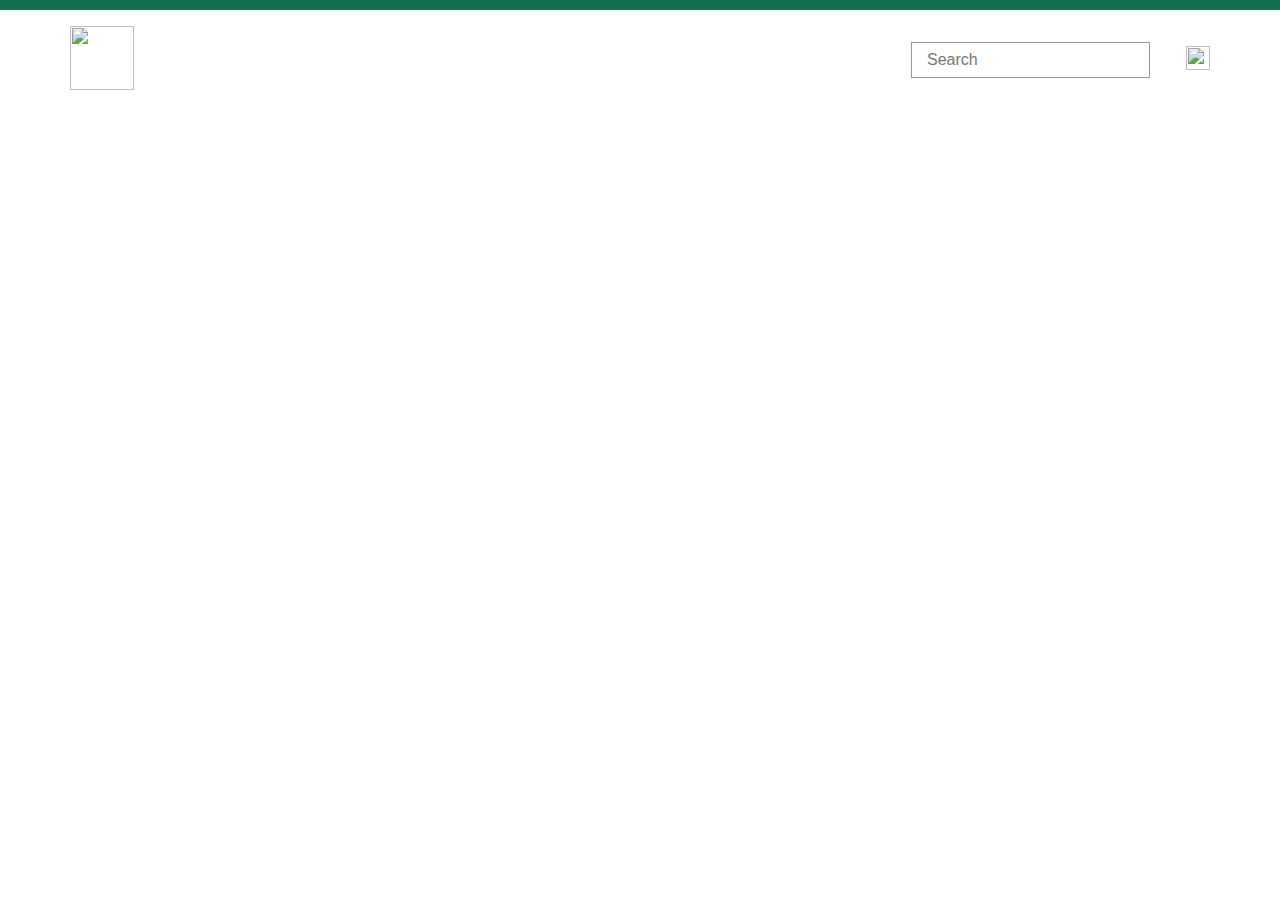
==== UI Starbucks/index.html @ 9ca585f5 "header" ====
<!DOCTYPE html>
<html lang="en">
<head>
    <meta charset="UTF-8">
    <meta name="viewport" content="width=device-width, initial-scale=1.0">
    <link rel="stylesheet" type="text/css" href="./assets/css/style.css">
    <title>Starbucks</title>
</head>
<body>
    <header>
        <div class="line"></div>
        <div class="container header--area">
            <div class="header-left">
                <a href="/"> <img src="assets/img/logo.png"> </a>
            </div>
            <div class="header--right">
                <div class="header--search">
                    <form>
                        <input type="text" name="search" placeholder="Search">
                        <button>
                            <img src="assets/img/loupe.png">
                        </button>
                    </form>
                </div>
                <div class="header--menu">
                    <img src="assets/img/menu.png">
                </div>
            </div>
        </div>
    </header>
</body>
</html>
---- UI Starbucks/assets/css/style.css ----
@import url('https://fonts.googleapis.com/css2?family=Open+Sans:ital@0;1&family=Oswald:wght@400;700&display=swap');

*{
    margin: 0;
    padding: 0;
}

body{
    font-family: 'Open Sans',sans-serif;
}

header .line{
    background-color: #117050;
    height: 10px;
}

.container{
    max-width: 1140px;
    margin: auto;
}

.header--area{
    display: flex;
    justify-content:space-between;
    align-items:center;
    height: 100px;
}

.header-left img{
    width:64px;
    height: 64px;
}

.header--right {
    display:flex;
    align-items: center;
}

.header--search form{
    display:flex;
}

.header--search input{
    font-size: 16px;
    padding:8px 15px;
    border: 1px solid #999;
    outline:0;
    width:100%;
    max-width:250px;
}

.header--search button{
    border:0;
    background: transparent;
    margin-left: -30px;
    cursor:pointer;
}

.header--search button img{
    width:16px;
    height: 16px;
}

.header--menu{
    margin-left: 50px;
    cursor: pointer;
}

.header--menu img{
    width:24px;
    height: 24px;
}
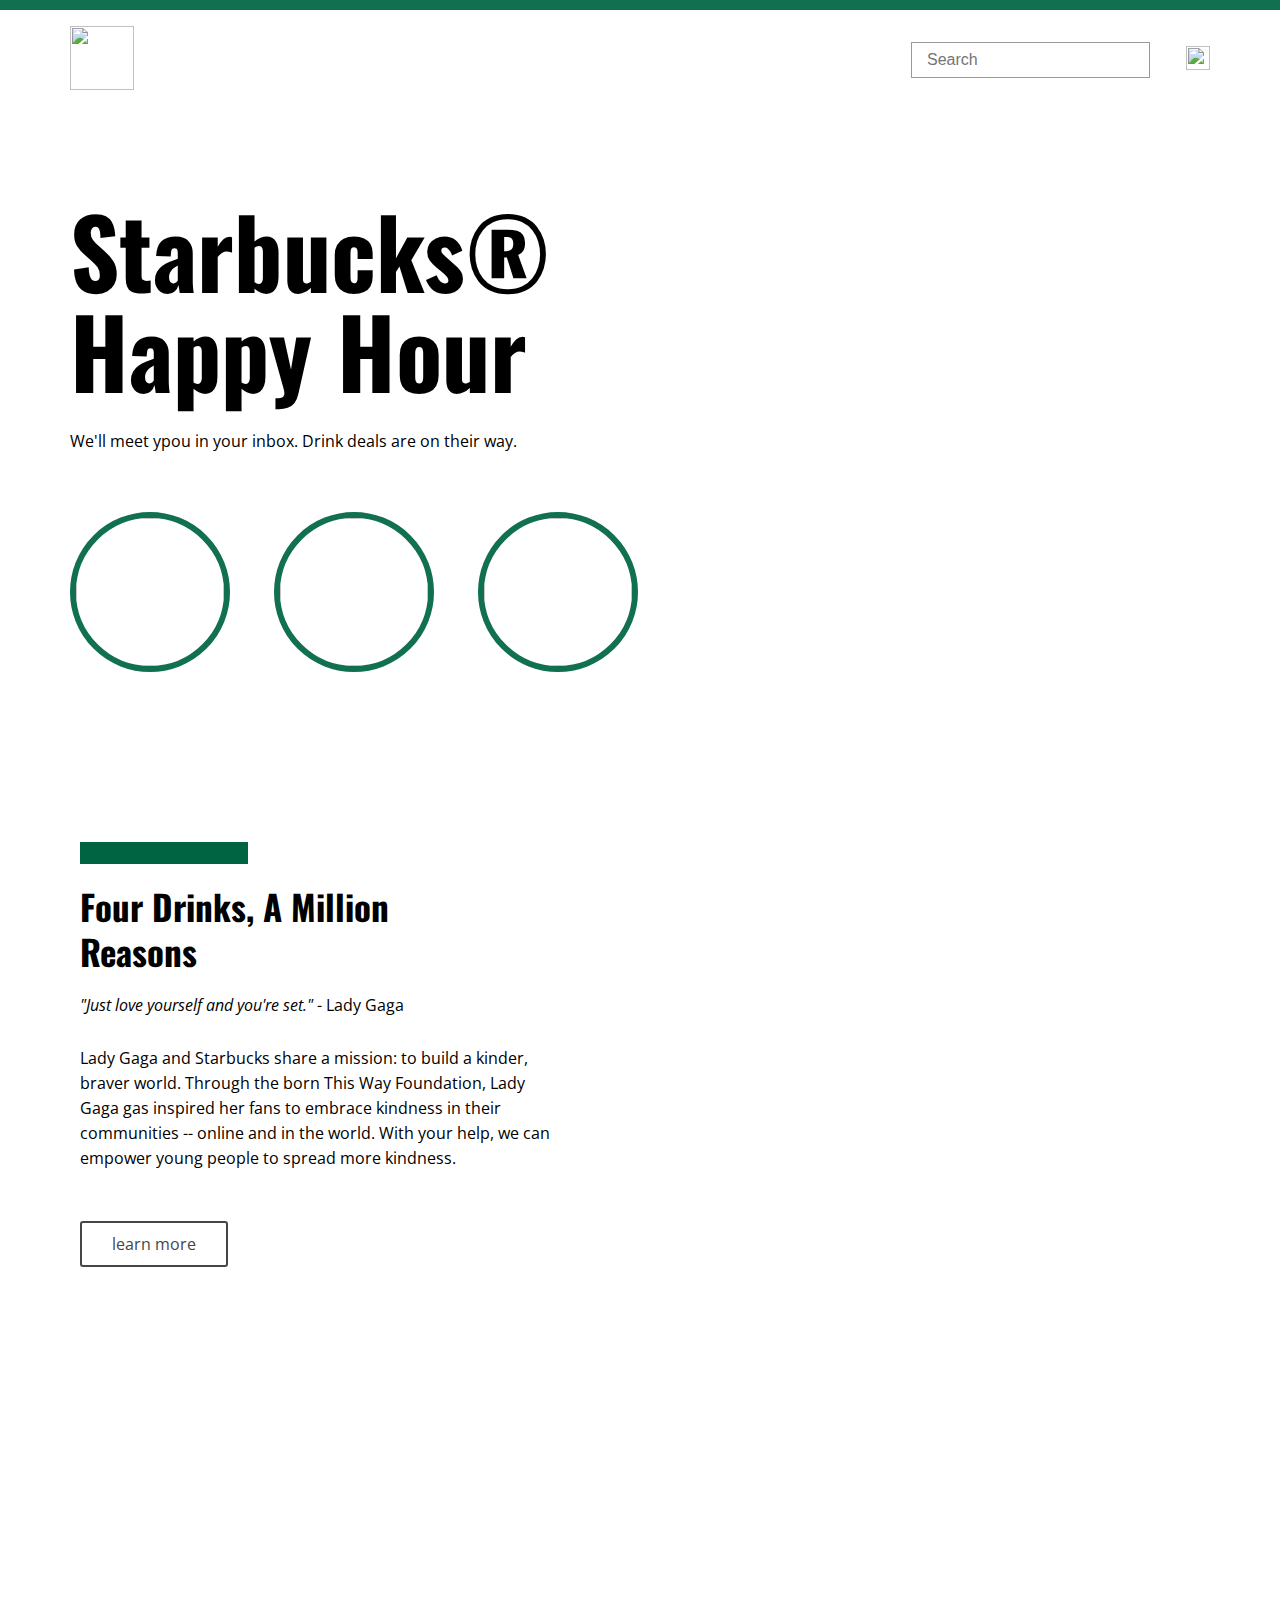
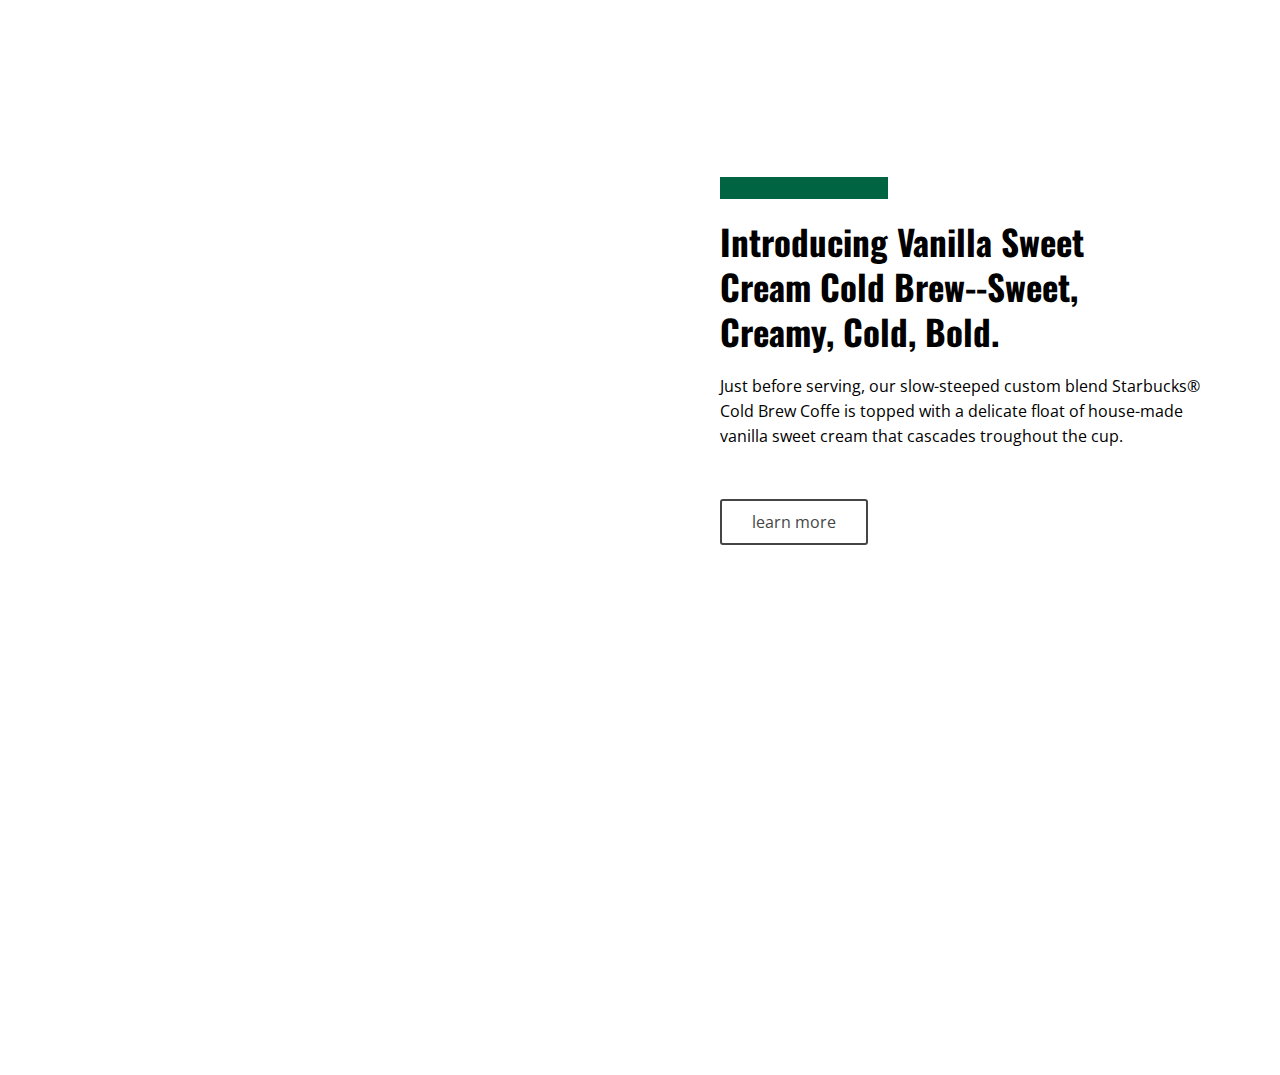
==== commit 001496cd: "area2" ====
--- a/UI Starbucks/index.html
+++ b/UI Starbucks/index.html
@@ -28,5 +28,46 @@
             </div>
         </div>
     </header>
+
+    <section class="banner">
+        <div class="container">
+            <h1>Starbucks® <br/>
+                Happy Hour
+            </h1>
+            <span>We'll meet ypou in your inbox. Drink deals are on their way.</span>
+            <div class="banner--images">
+                <img src="assets/img/c1.jpg">
+                <img src="assets/img/c2.jpg">
+                <img src="assets/img/c3.jpg">
+            </div>
+        </div>
+    </section>
+
+    <section class="area1">
+        <div class="area1--content">
+            <div class="bar"></div>
+            <h2>Four Drinks, A Million<br> Reasons</h2>
+            <div class="area1--quote"> <em> "Just love yourself and you're set."</em> - Lady Gaga </div>
+            <div class="area1--text">Lady Gaga and Starbucks share a mission: to build a kinder, braver world. Through the born This Way Foundation, Lady Gaga gas inspired her fans to embrace kindness in their communities -- online and in the world. With your help, we can empower young people to spread more kindness.</div>
+            <a href="" class="button" >learn more</a>
+        </div>
+        <div class="area1--img1"></div>
+        <div class="area1--img2"></div>
+    </section>
+
+    <section class="area2">
+        <div class="area2--content">
+            <div class="bar"></div>
+            <h2>Introducing Vanilla Sweet<br>
+                Cream Cold Brew--Sweet, <br>
+                Creamy, Cold, Bold.
+            </h2>
+            <div class="area2--text">Just before serving, our slow-steeped custom blend Starbucks® Cold Brew Coffe is topped with a delicate float of house-made vanilla sweet cream that cascades troughout the cup.</div>
+            <a href="" class="button" >learn more</a>
+        </div>
+        <div class="area2--img1"></div>
+        <div class="area2--img2"></div>
+    </section>
+
 </body>
 </html>--- a/UI Starbucks/assets/css/style.css
+++ b/UI Starbucks/assets/css/style.css
@@ -9,14 +9,50 @@
     font-family: 'Open Sans',sans-serif;
 }
 
+.container{
+    max-width: 1140px;
+    margin: auto;
+}
+
+.bar{
+    background-color: #006341;
+    width:168px;
+    height: 22px;
+}
+
+h1{
+    font-size:96px;
+    line-height:100px;
+    font-weight: bold;
+    font-family: 'Oswald', sans-serif;
+    margin-bottom: 30px;
+}
+
+h2{
+    font-family: 'Oswald', sans-serif;
+    font-weight: bold;
+    font-size:35px;
+    line-height: 45px;
+    margin: 20px 0;
+}
+
+.button{
+    display: inline-block;
+    border:2px solid #454545;
+    padding: 10px 30px;
+    border-radius: 3px;
+    color: #454545;
+    text-decoration: none;
+}
+
+.button:hover{
+    color: #FFF;
+    background: #454545;
+}
+
 header .line{
     background-color: #117050;
     height: 10px;
-}
-
-.container{
-    max-width: 1140px;
-    margin: auto;
 }
 
 .header--area{
@@ -69,4 +105,86 @@
 .header--menu img{
     width:24px;
     height: 24px;
+}
+
+.banner{
+    background-image: url(../img/bg.jpg);
+    background-position:center;
+    background-size: cover;
+    padding-top: 90px;
+    padding-bottom: 90px;
+}
+
+.banner--images{
+    margin-top: 60px;
+}
+
+.banner--images img{
+    width:148px;
+    height: 148px;
+    border: 6px solid #117050;
+    border-radius: 50%;
+    margin-right: 40px;
+}
+
+.area1{
+    display:grid;
+    grid-template-columns: repeat(2, 1fr);
+}
+
+.area1--content{
+    padding:80px;
+}
+
+.area1--quote{
+    margin-bottom: 30px;
+}
+
+.area1--text{
+    margin-bottom: 50px;
+    line-height:25px;
+}
+
+.area1--img1{
+    height: 350px;
+    background-image: url('../img/f2.jpg');
+    background-size: cover;
+    background-position:center;
+}
+
+.area1--img2{
+    grid-column: 2/3;
+    grid-row: 1/3;
+    background-image: url('../img/f1.jpg');
+    background-size: cover;
+    background-position:center;
+}
+
+.area2{
+    display:grid;
+    grid-template-columns: repeat(2, 1fr);
+}
+
+.area2--content{
+    padding:80px;
+}
+
+.area2--text{
+    margin-bottom: 50px;
+    line-height:25px;
+}
+
+.area2--img1{
+    height: 450px;
+    background-image: url('../img/f4.jpg');
+    background-size: cover;
+    background-position:center;
+}
+
+.area2--img2{
+    grid-column: 1/2;
+    grid-row: 1/3;
+    background-image: url('../img/f3.jpg');
+    background-size: cover;
+    background-position:center;
 }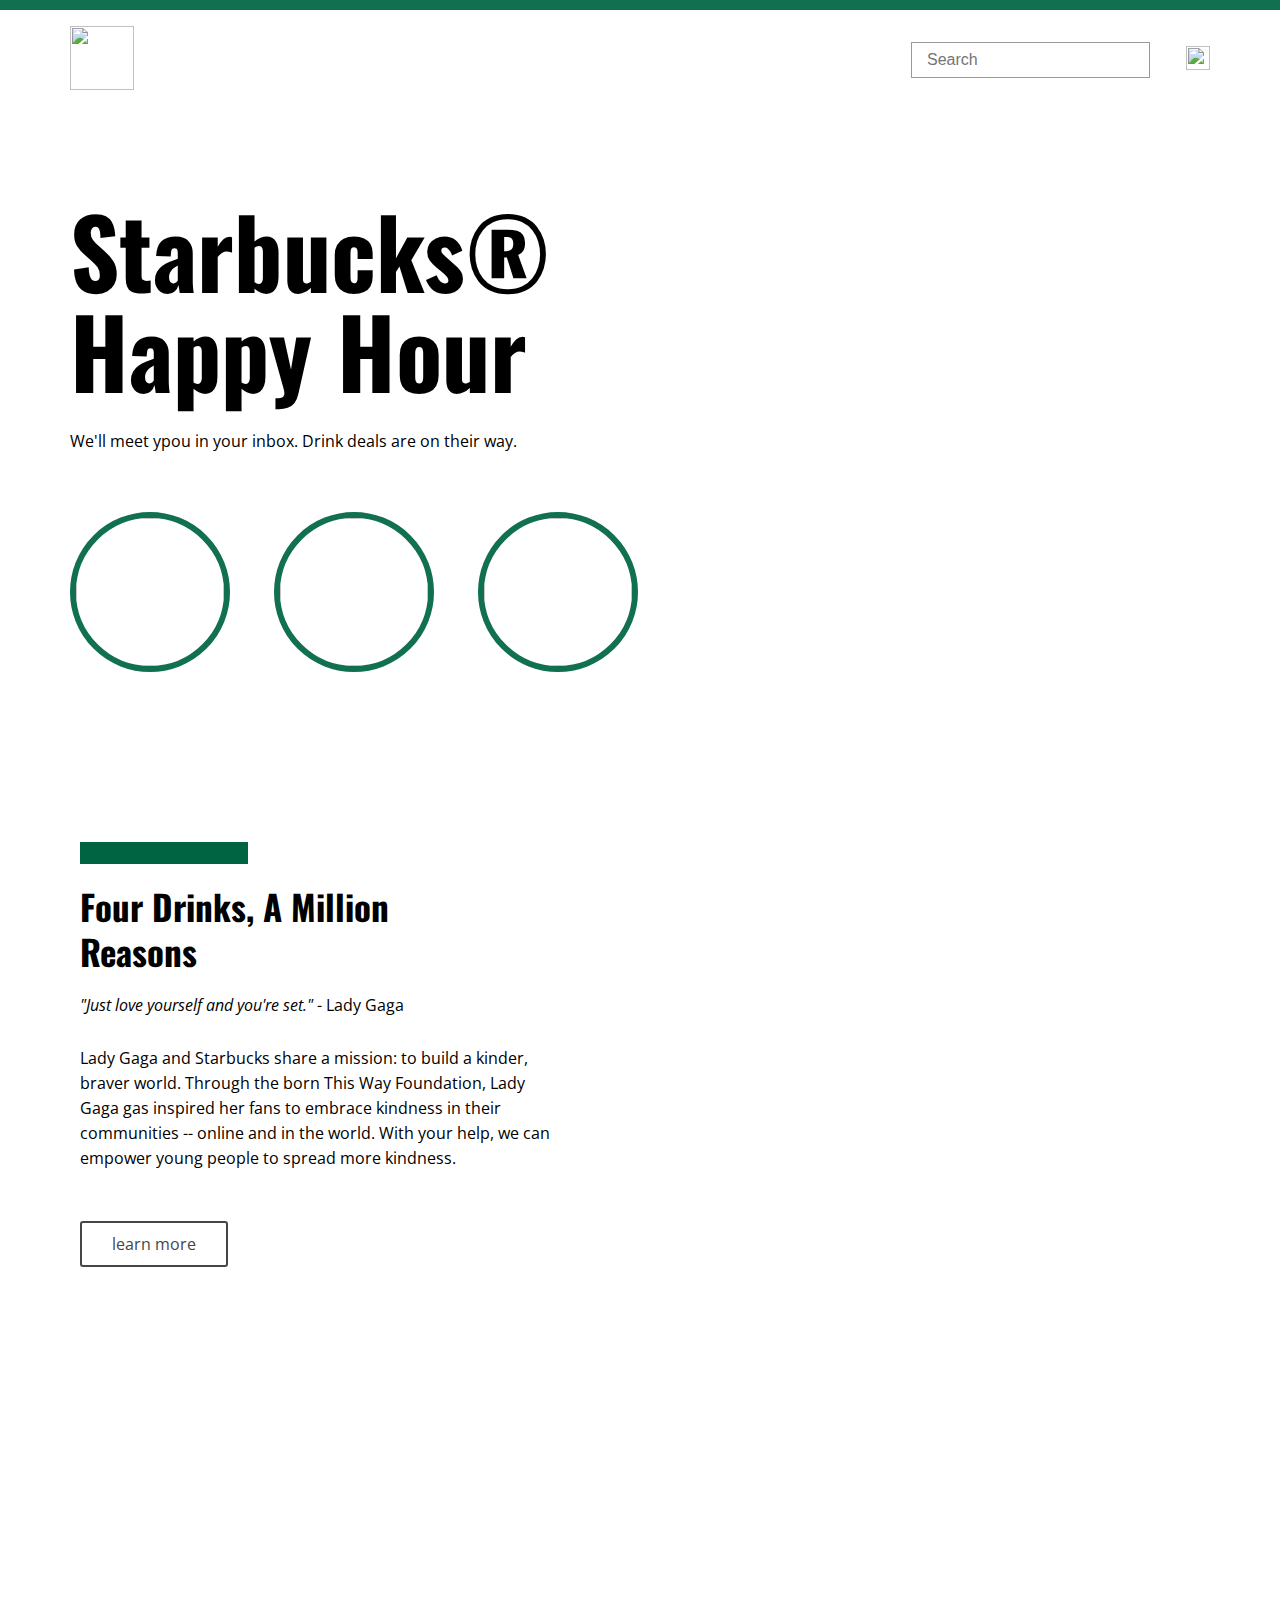
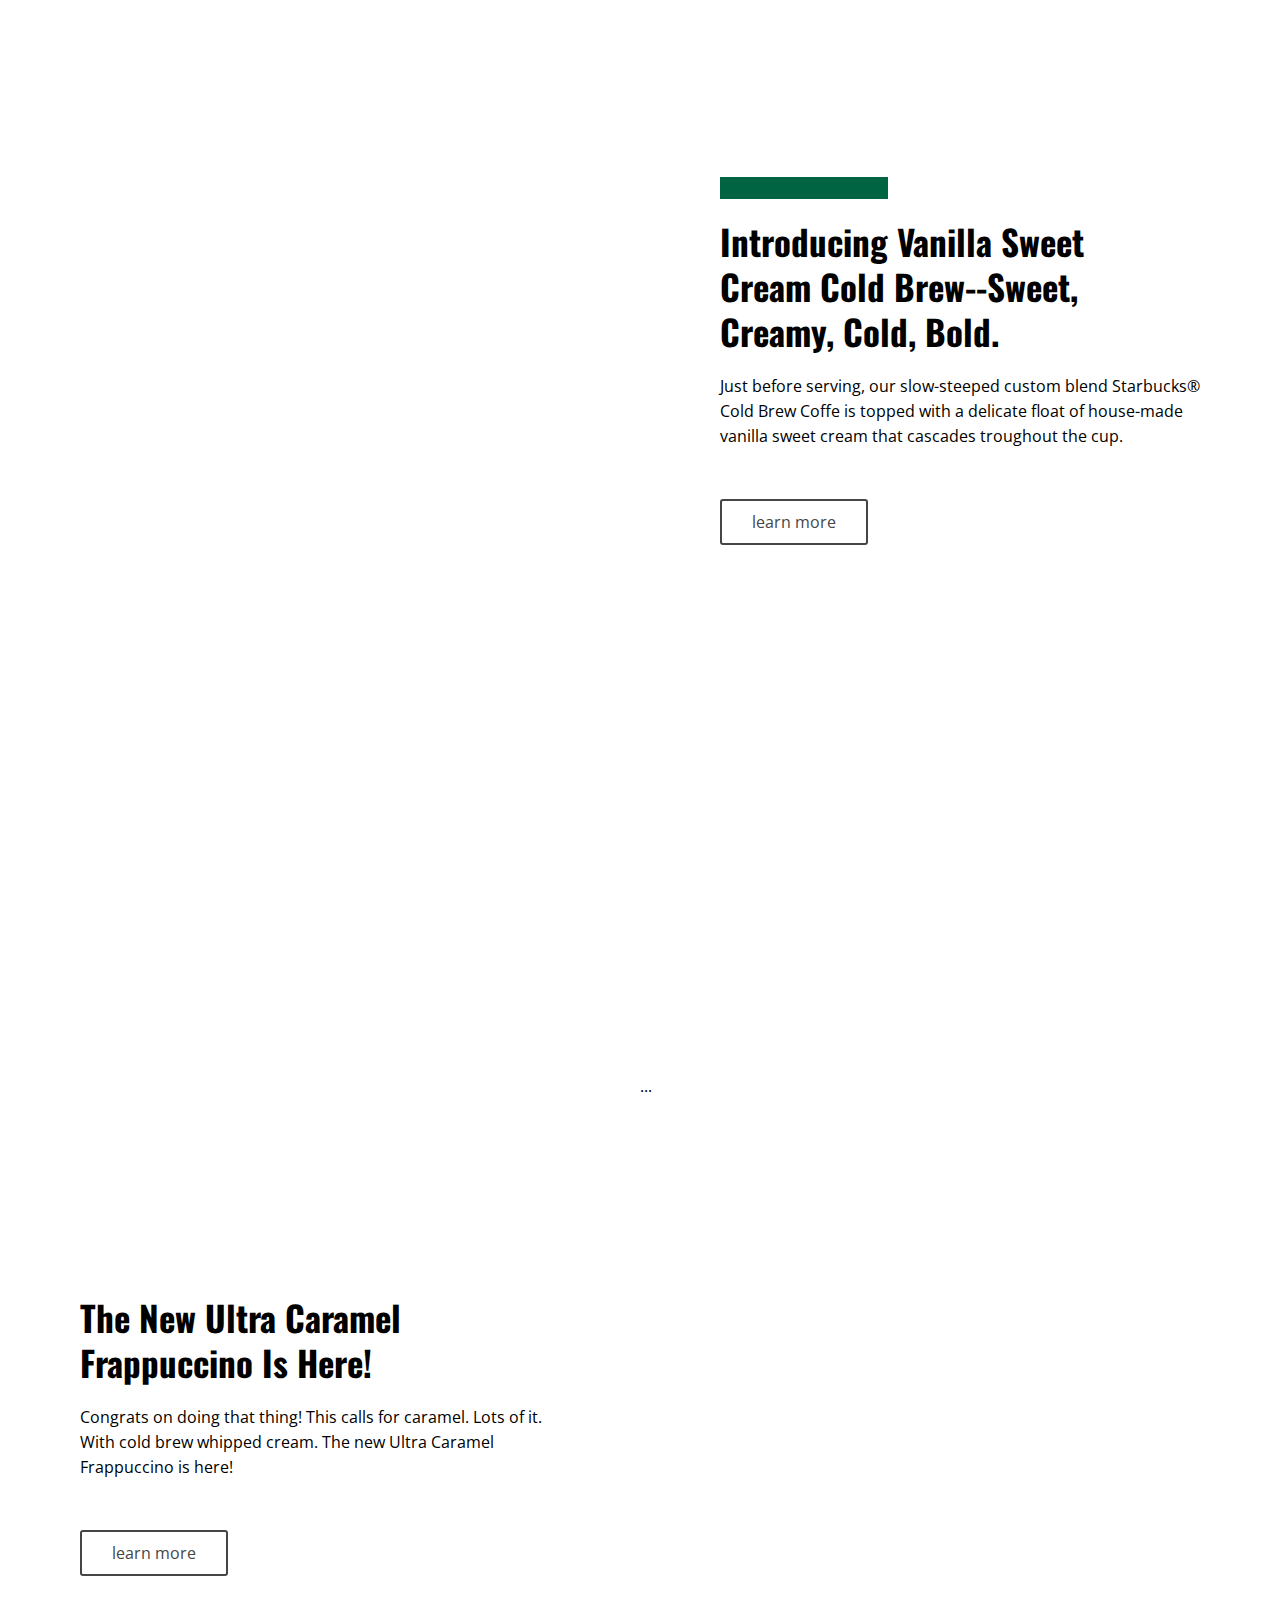
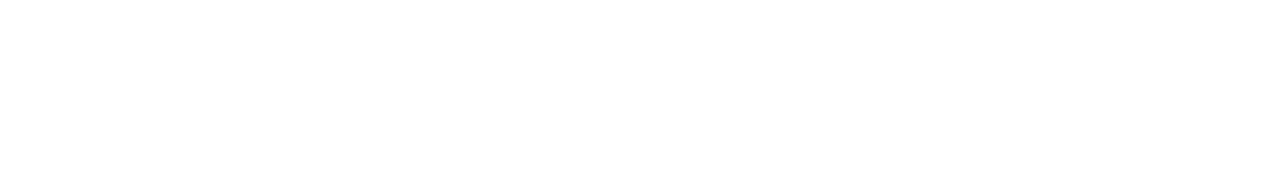
==== commit e25509bf: "area3" ====
--- a/UI Starbucks/index.html
+++ b/UI Starbucks/index.html
@@ -69,5 +69,16 @@
         <div class="area2--img2"></div>
     </section>
 
+    <section class="area3">
+        <div class="area3--content">
+            <h2>The New Ultra Caramel <br>
+                Frappuccino Is Here!
+            </h2>
+            <div class="area3--text">Congrats on doing that thing! This calls for caramel. Lots of it. With cold brew whipped cream. The new Ultra Caramel Frappuccino is here!</div>
+            <a href="" class="button" >learn more</a>
+        </div>
+        <div class="area3--img1">...</div>
+    </section>
+
 </body>
 </html>--- a/UI Starbucks/assets/css/style.css
+++ b/UI Starbucks/assets/css/style.css
@@ -187,4 +187,27 @@
     background-image: url('../img/f3.jpg');
     background-size: cover;
     background-position:center;
+}
+
+.area3{
+    display:grid;
+    grid-template-columns: repeat(2, 1fr);
+}
+
+.area3--content{
+    padding:200px 80px;
+    background-image: url('../img/bg2.jpg');
+    background-size: cover;
+    background-position:left;
+}
+
+.area3--text{
+    margin-bottom: 50px;
+    line-height:25px;
+}
+
+.area3--img1{
+    background-image: url('../img/f5.jpg');
+    background-size: cover;
+    background-position:center;
 }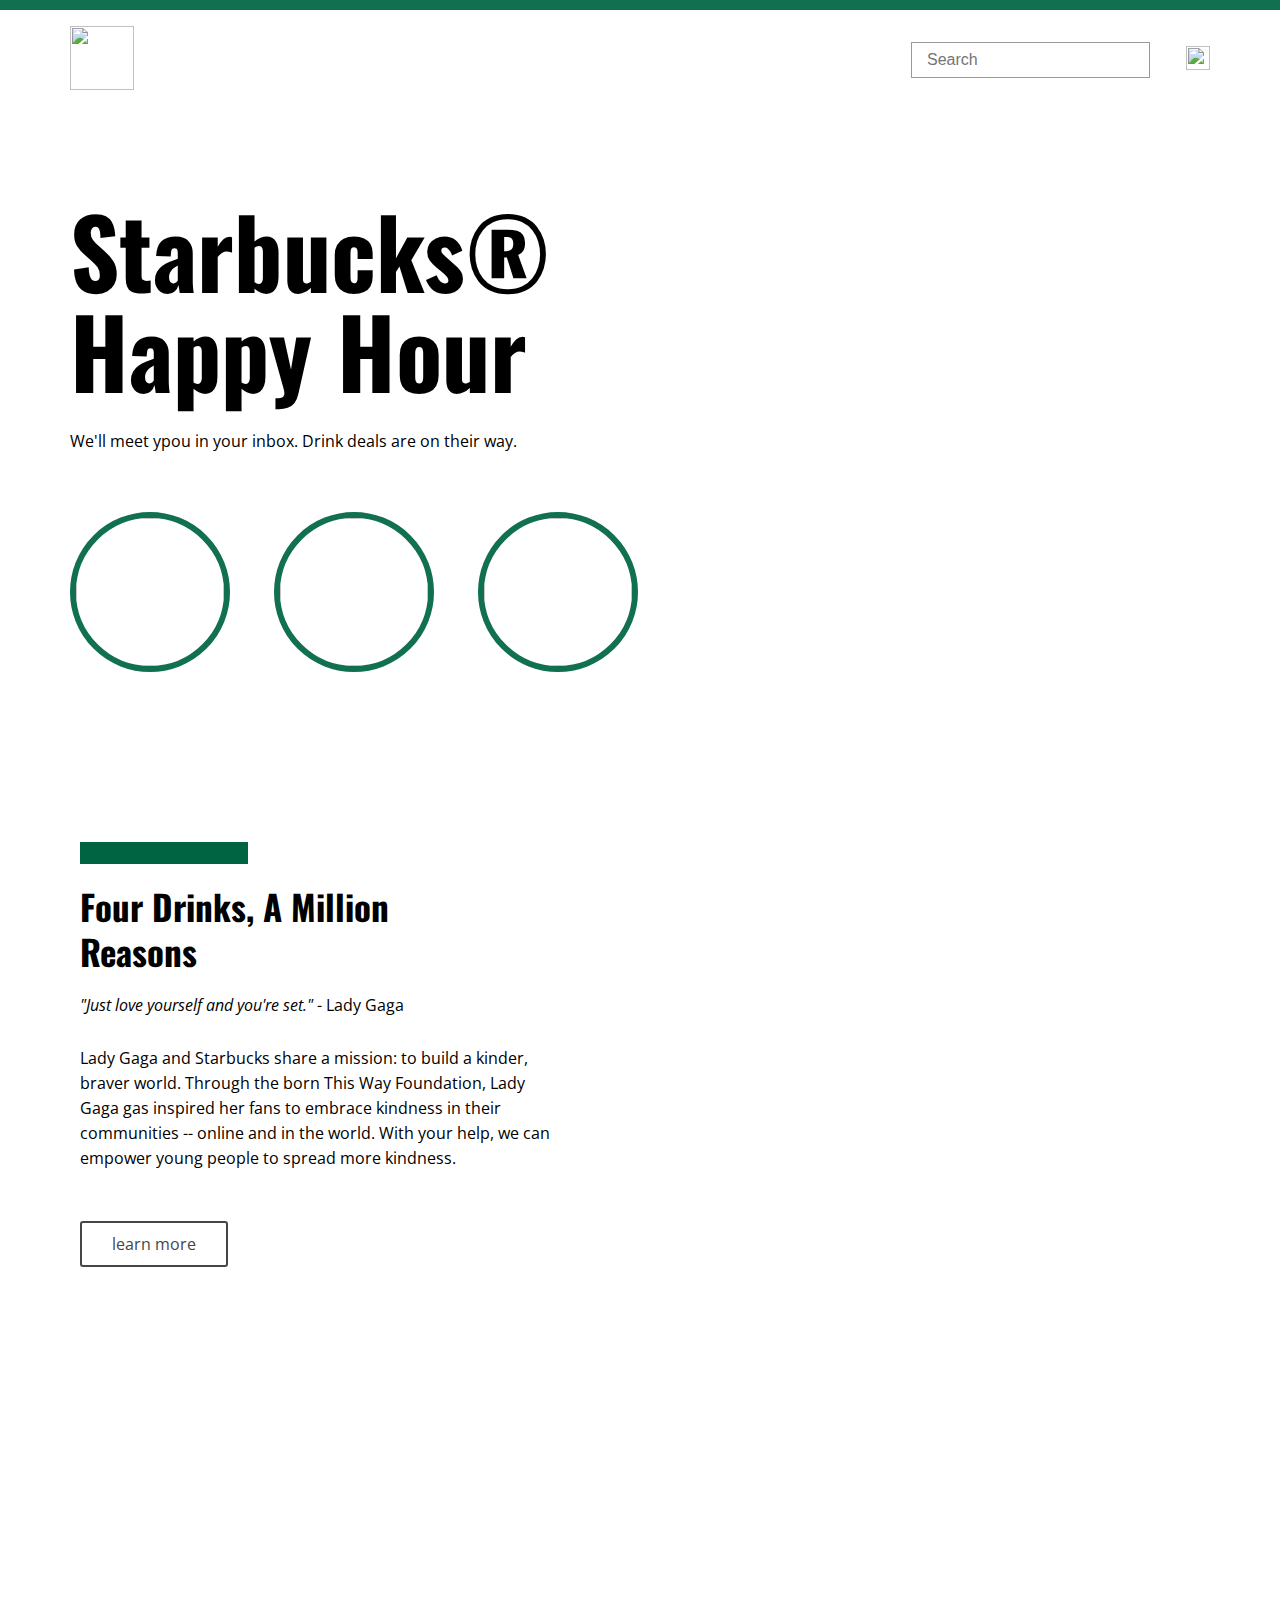
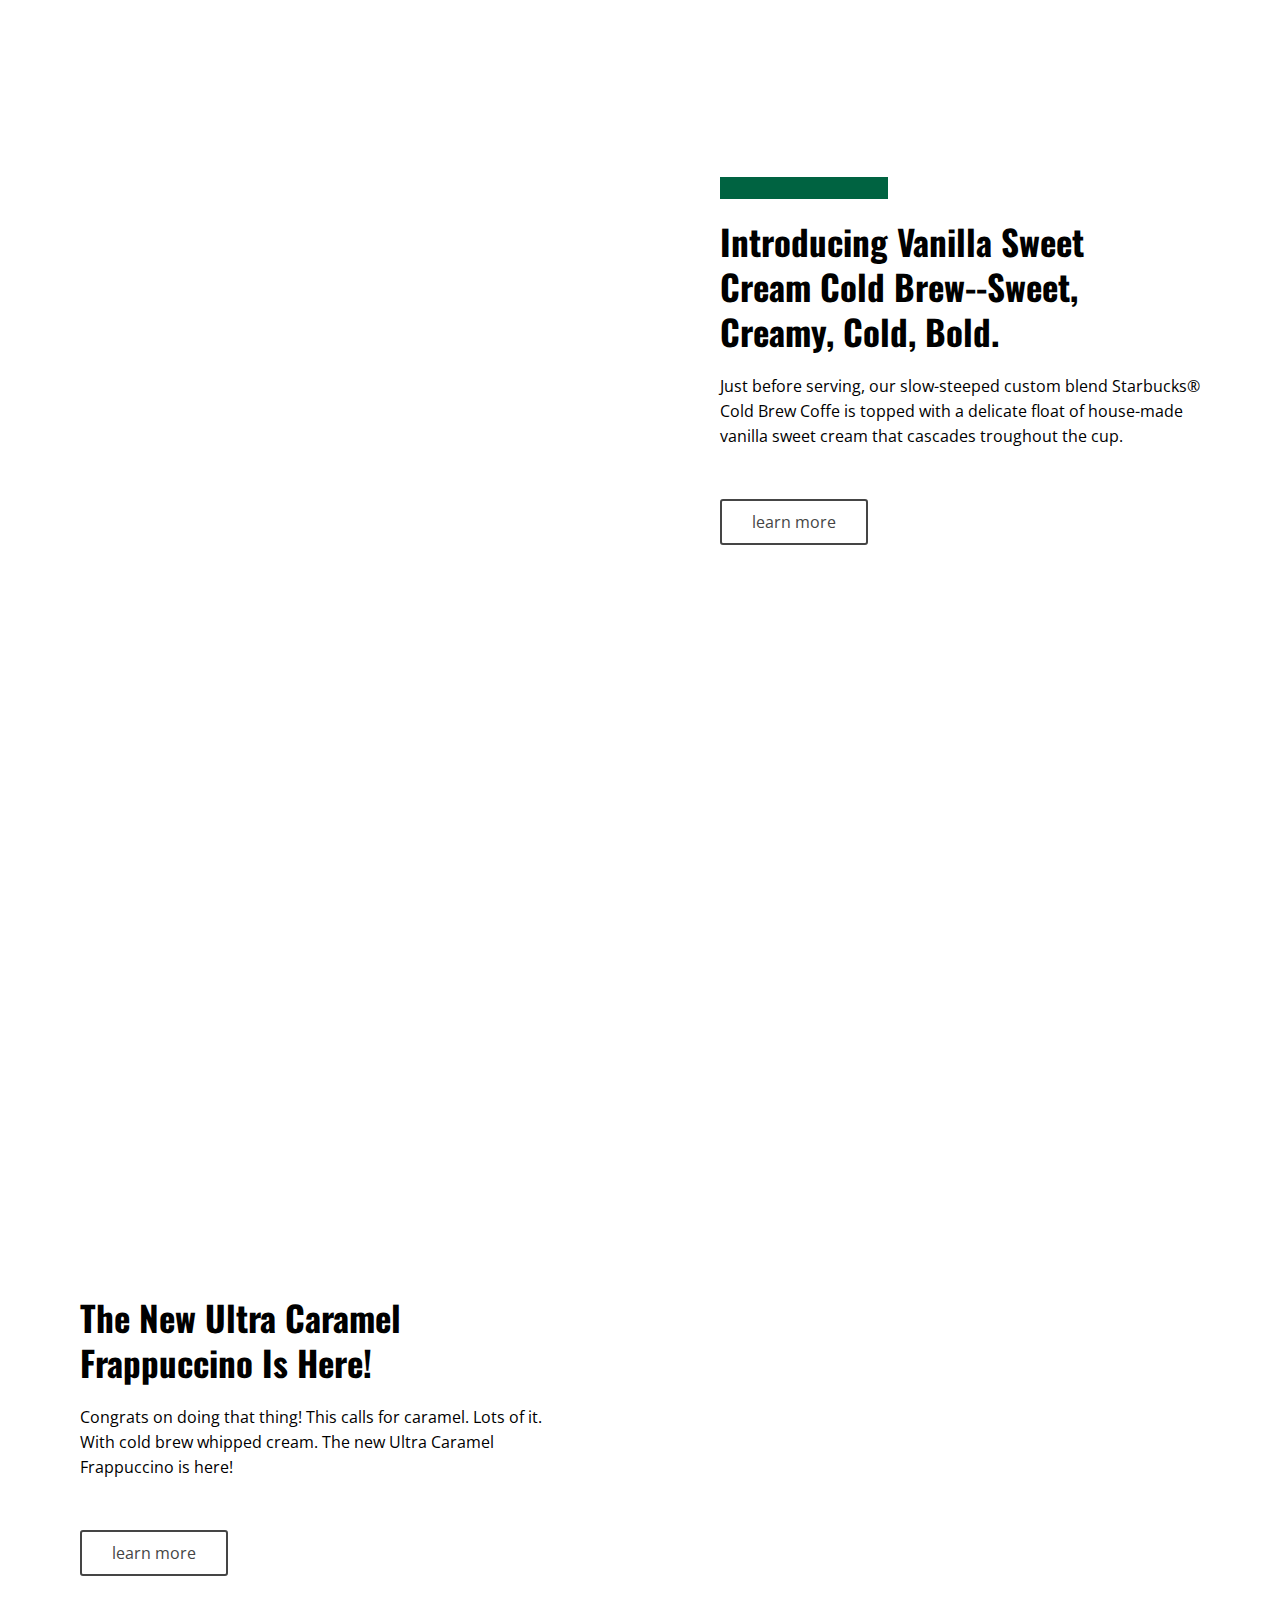
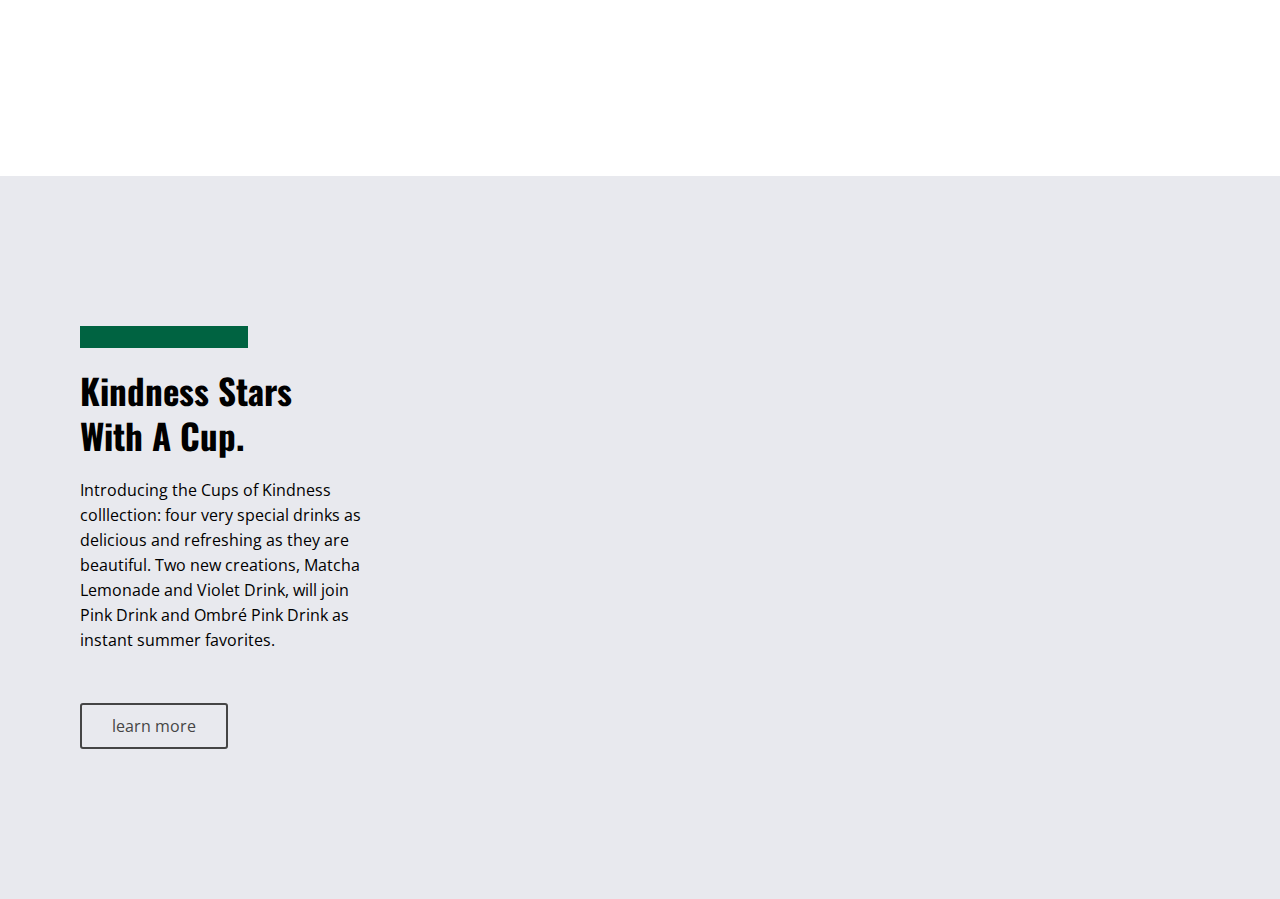
==== commit 34d2bd0a: "area4" ====
--- a/UI Starbucks/index.html
+++ b/UI Starbucks/index.html
@@ -77,7 +77,21 @@
             <div class="area3--text">Congrats on doing that thing! This calls for caramel. Lots of it. With cold brew whipped cream. The new Ultra Caramel Frappuccino is here!</div>
             <a href="" class="button" >learn more</a>
         </div>
-        <div class="area3--img1">...</div>
+        <div class="area3--img1"></div>
+    </section>
+
+    <section class="area4">
+        <div class="area4--content">
+            <div class="bar"></div>
+            <h2>Kindness Stars <br>
+                With A Cup.
+            </h2>
+            <div class="area4--text">
+                Introducing the Cups of Kindness colllection: four very special drinks as delicious and refreshing as they are beautiful. Two new creations, Matcha Lemonade and Violet Drink, will join Pink Drink and Ombré Pink Drink as instant summer favorites.
+            </div>
+            <a href="" class="button" >learn more</a>
+        </div>
+        <div class="area4--img1"></div>
     </section>
 
 </body>
--- a/UI Starbucks/assets/css/style.css
+++ b/UI Starbucks/assets/css/style.css
@@ -210,4 +210,24 @@
     background-image: url('../img/f5.jpg');
     background-size: cover;
     background-position:center;
+}
+
+.area4{
+    display:grid;
+    grid-template-columns: 450px 1fr;
+    background-color:#e8e9ee;
+}
+
+.area4--content{
+    padding:150px 80px;
+}
+
+.area4--text{
+    margin-bottom: 50px;
+    line-height:25px;
+}
+
+.area4--img1{
+    background-image: url('../img/bg3.jpg');
+    background-position:left;
 }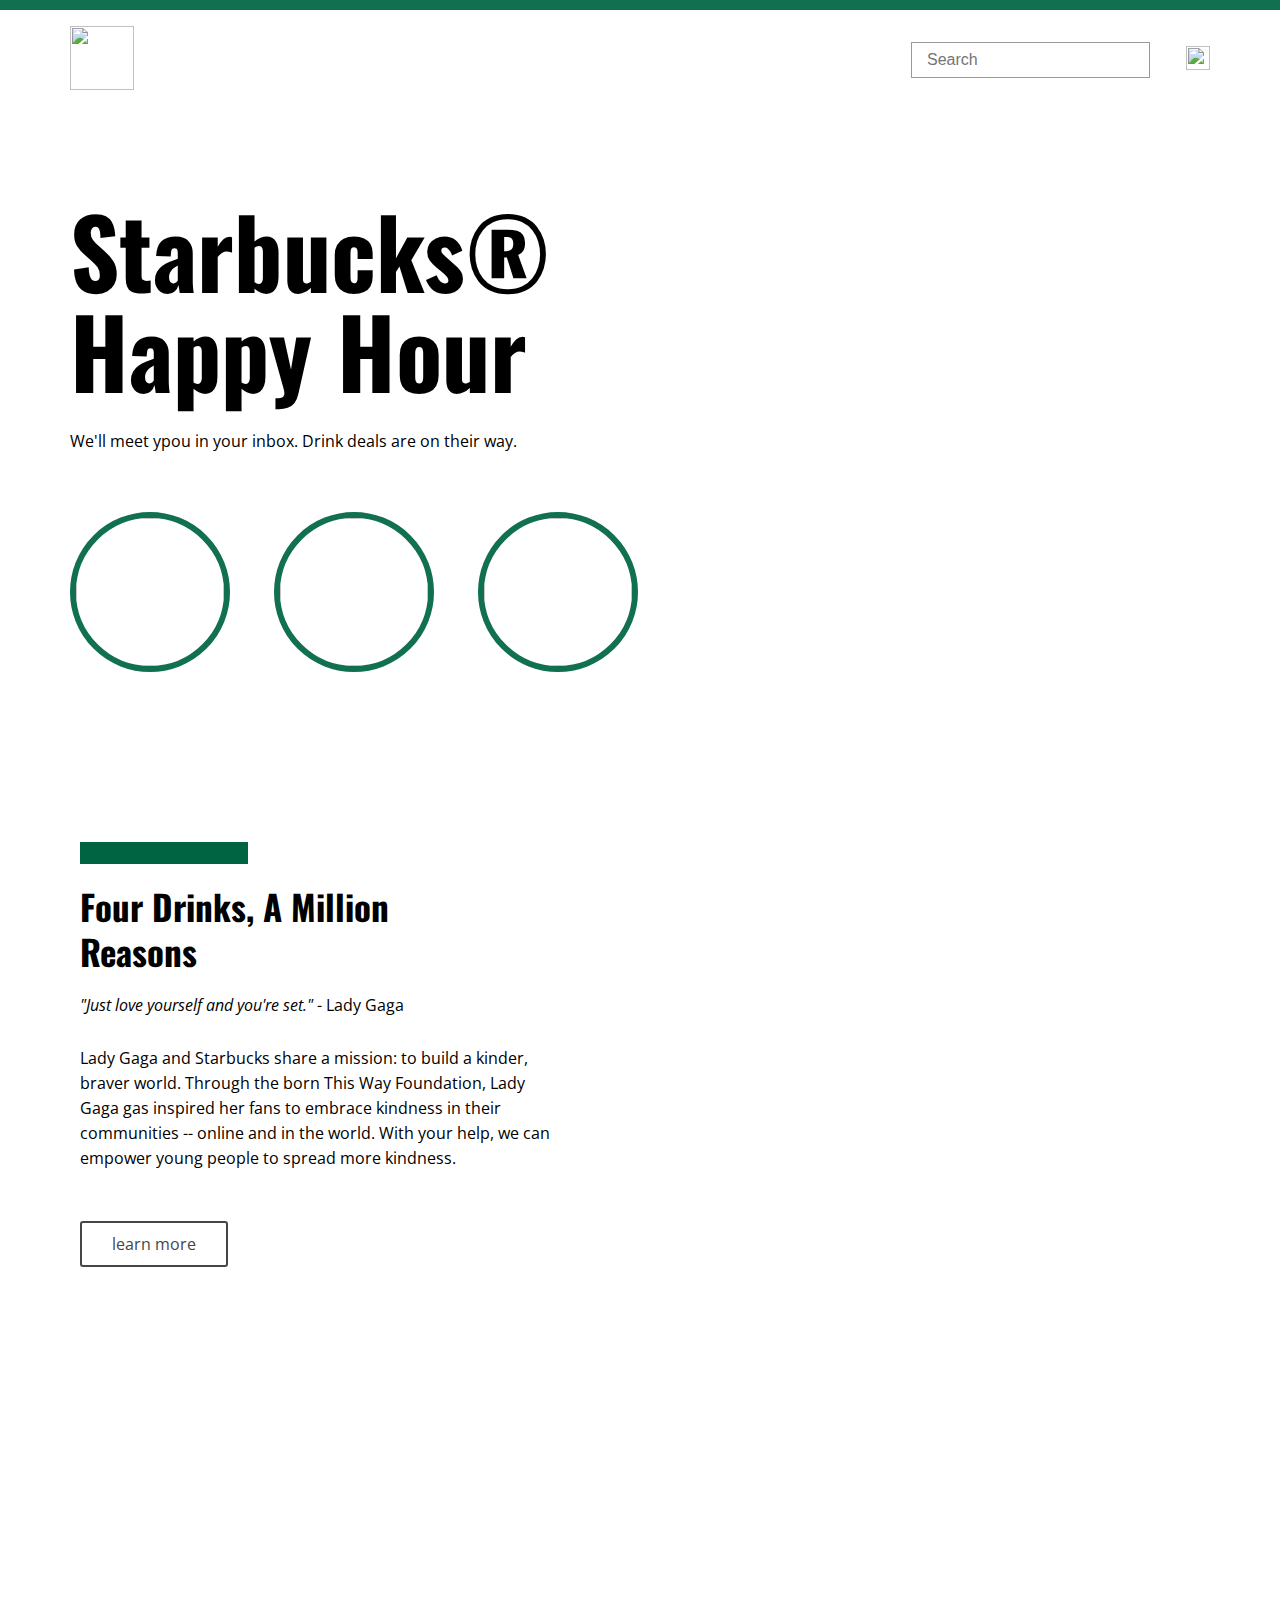
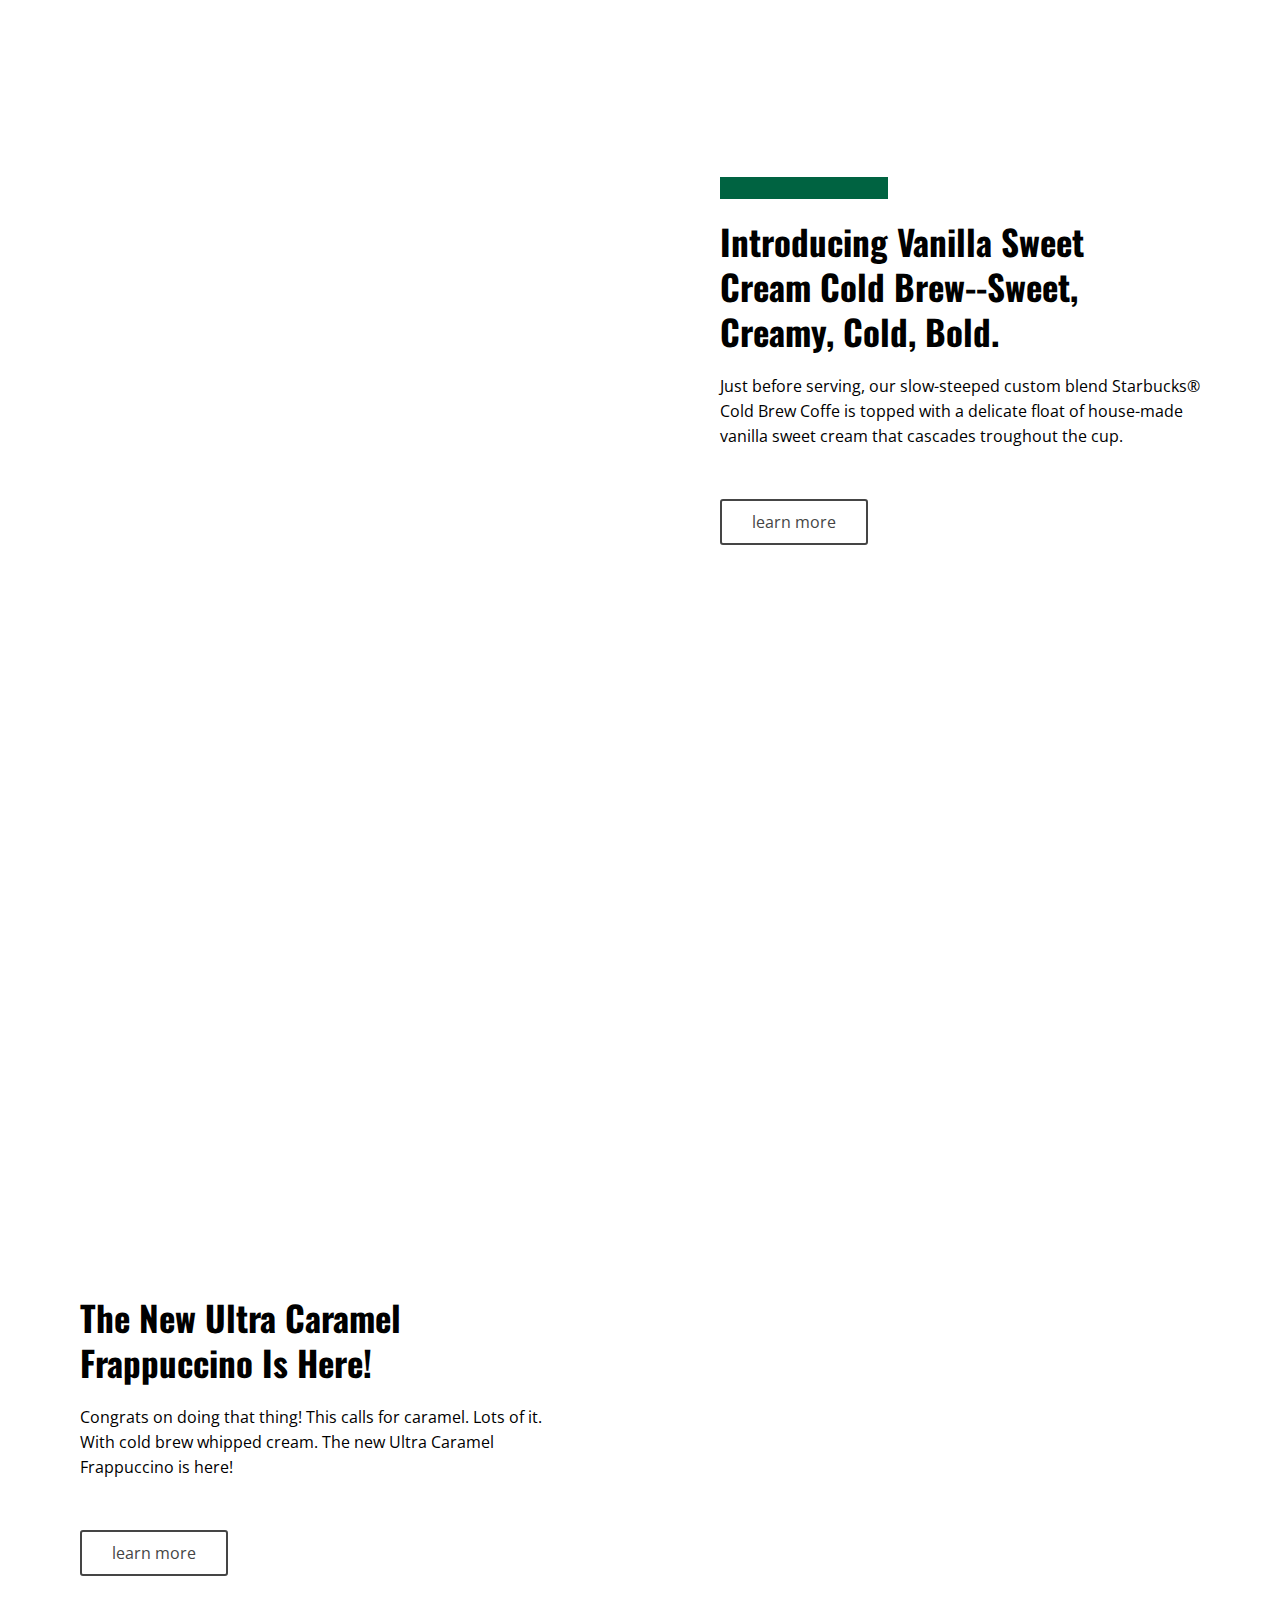
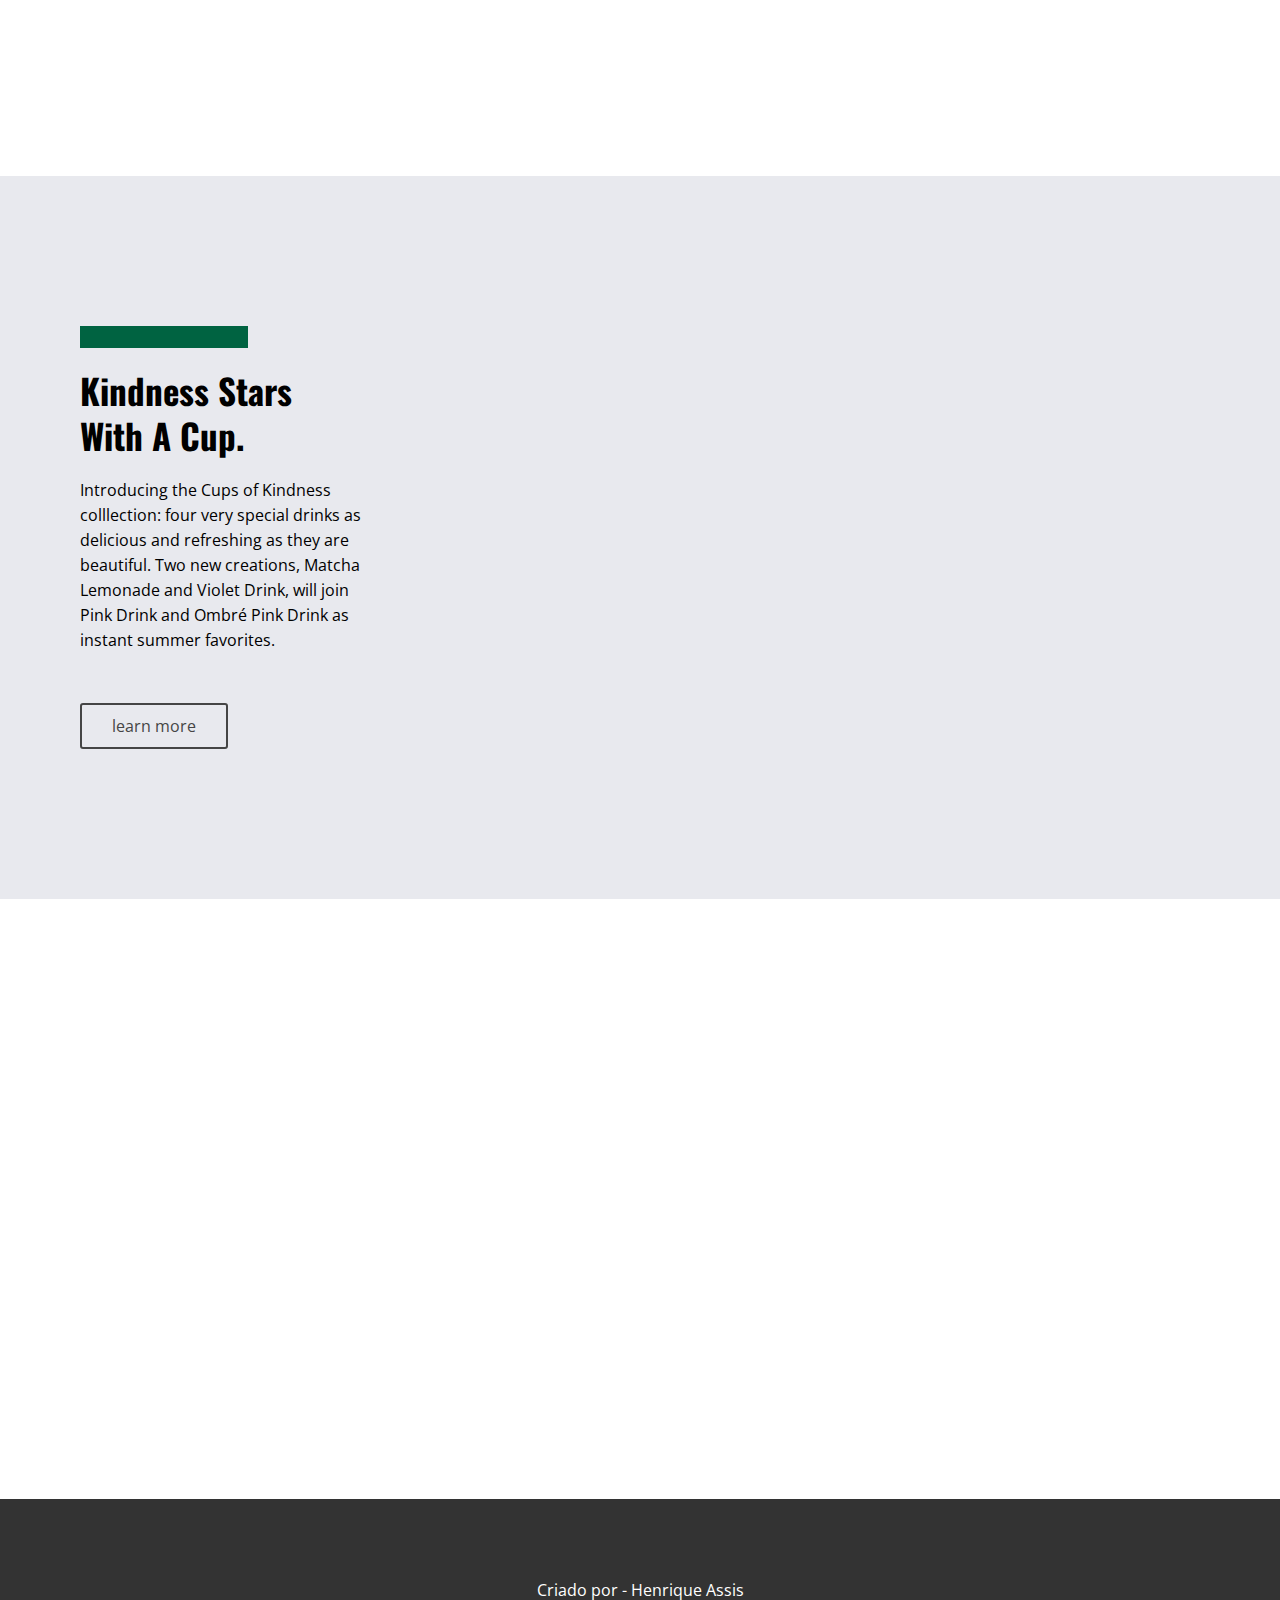
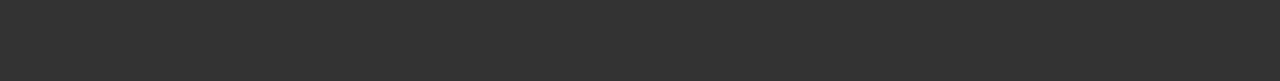
==== commit f53f5cb2: "footer" ====
--- a/UI Starbucks/index.html
+++ b/UI Starbucks/index.html
@@ -94,5 +94,11 @@
         <div class="area4--img1"></div>
     </section>
 
+    <section class="area5"></section>  
+    
+    <footer>
+        Criado por - <a href="https://www.linkedin.com/in/henrique-assis/"> Henrique Assis</a>
+    </footer>
+
 </body>
 </html>--- a/UI Starbucks/assets/css/style.css
+++ b/UI Starbucks/assets/css/style.css
@@ -230,4 +230,22 @@
 .area4--img1{
     background-image: url('../img/bg3.jpg');
     background-position:left;
+}
+
+.area5{
+    background-image: url('../img/bg4.jpg');
+    background-size: cover;
+    background-position:center;  
+    height: 600px; 
+}
+
+footer {
+    background-color: #333;
+    color: #FFF;
+    padding:80px;
+    text-align: center;
+}
+footer a{
+    color: #FFF;
+    text-decoration: none;
 }